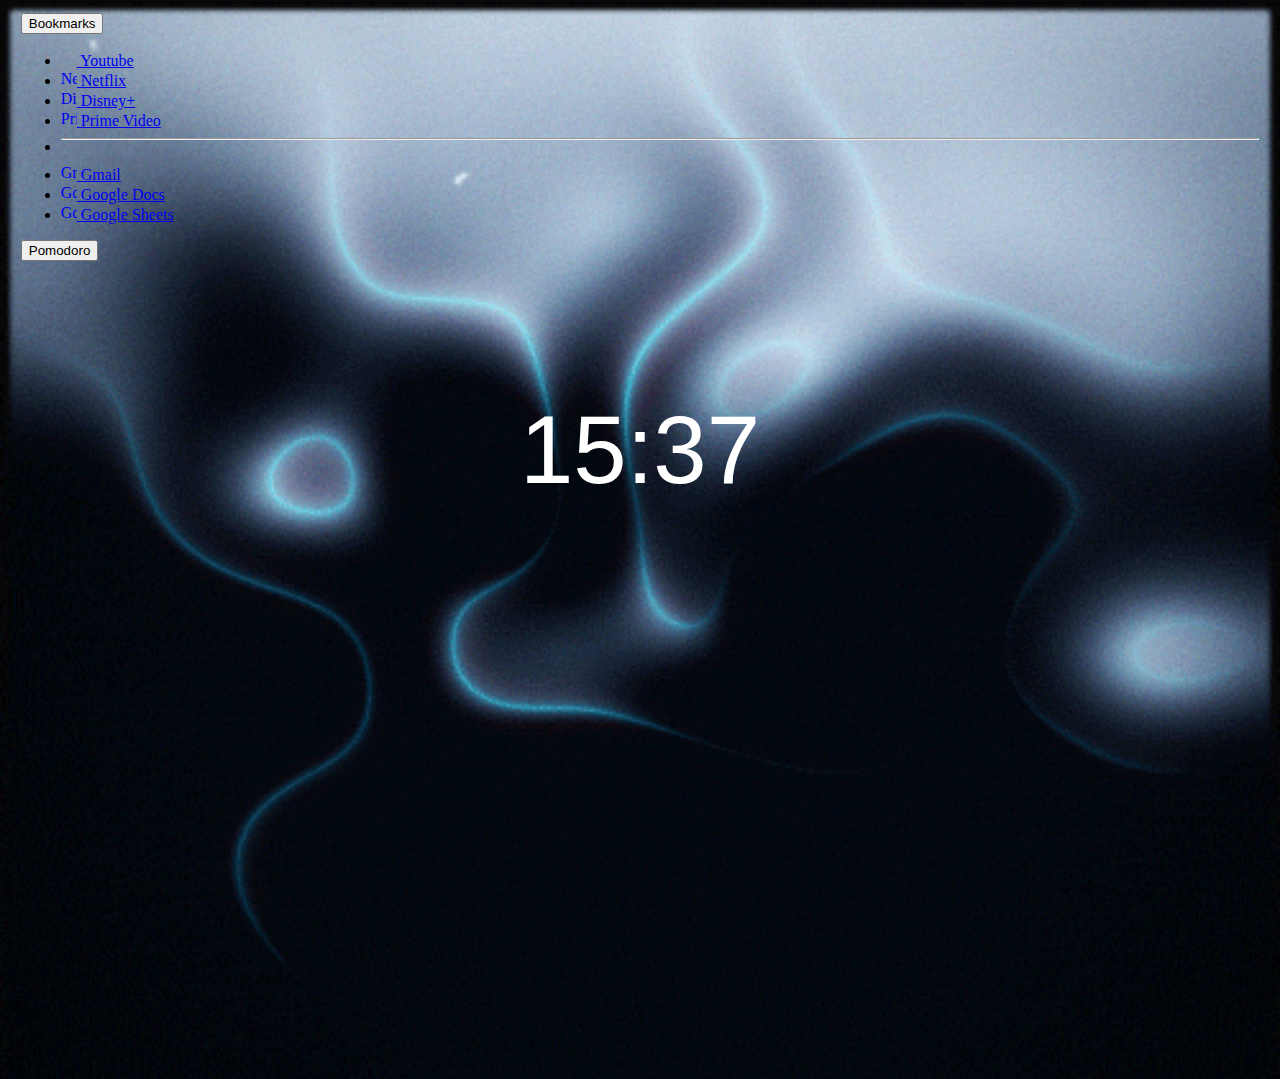
==== index.html @ 6fa97b82 "minor changes" ====
<html>
    <head>
        <title>Homepage</title>
        <meta name="viewport" content="width=device-width, initial-scale=1">
        <link href="https://cdn.jsdelivr.net/npm/bootstrap@5.3.0-alpha1/dist/css/bootstrap.min.css" rel="stylesheet" integrity="sha384-GLhlTQ8iRABdZLl6O3oVMWSktQOp6b7In1Zl3/Jr59b6EGGoI1aFkw7cmDA6j6gD" crossorigin="anonymous">
        <link rel="stylesheet" href="stylesheet.css">
        <link rel="shortcut icon" href="https://user-images.githubusercontent.com/92211895/167035452-83f99cbc-c5f1-42c0-a41d-fb9a5fcbcddc.svg" type="image/x-icon">
    </head>
    <body>
        <div id="MyClockDisplay" class="clock" onload="showTime()"></div>
        <div class="container-fluid">
            <div class="row">
                <div class="col text-end">
                    <div id="bookmarksPomodoroGroup" class="btn-group">
                        <button id="bookmarksButton" type="button" class="btn btn-dark dropdown-toggle dropdown-toggle-split " data-bs-toggle="dropdown">Bookmarks</button>
                        <ul id="bookmarksDropdown" class="dropdown-menu dropdown-menu-dark gap-1 p-2 rounded-3 w-220px">
                            <li><a class="dropdown-item rounded-2 d-flex gap-2 align-items-center" href="https://youtube.com"><img class="bookmarkIcon" src="https://www.youtube.com/favicon.ico" alt=""> Youtube</a></li>
                            <li><a class="dropdown-item rounded-2 d-flex gap-2 align-items-center" href="https://www.netflix.com/"><img class="bookmarkIcon" src="https://www.netflix.com/favicon.ico" alt="Netflix"> Netflix</a></li>
                            <li><a class="dropdown-item rounded-2 d-flex gap-2 align-items-center" href="https://www.disneyplus.com/"><img class="bookmarkIcon" src="https://www.disneyplus.com/favicon.ico" alt="Disney+"> Disney+</a></li>
                            <li><a class="dropdown-item rounded-2 d-flex gap-2 align-items-center" href="https://www.primevideo.com/"><img class="bookmarkIcon" src="https://www.primevideo.com/favicon.ico" alt="Primevideo"> Prime Video</a></li>
                            <li><hr class="dropdown-divider"></li>
                            <li><a class="dropdown-item rounded-2 d-flex gap-2 align-items-center" href="https://mail.google.com/"><img class="bookmarkIcon" src="https://mail.google.com/favicon.ico" alt="Gmail"> Gmail</a></li>
                            <li><a class="dropdown-item rounded-2 d-flex gap-2 align-items-center" href="https://docs.google.com/"><img class="bookmarkIcon" src="https://ssl.gstatic.com/docs/documents/images/kix-favicon7.ico" alt="Google Docs"> Google Docs</a></li>
                            <li><a class="dropdown-item rounded-2 d-flex gap-2 align-items-center" href="https://docs.google.com/spreadsheets"><img class="bookmarkIcon" src="//ssl.gstatic.com/docs/spreadsheets/favicon3.ico" alt="Google Sheets"> Google Sheets</a></li>
                        </ul>
                        <button id="pomodoroButton" type="button" class="btn btn-dark dropdown-toggle dropdown-toggle-split" data-bs-toggle="dropdown">Pomodoro</button>
                        <div id="pomodoroDropdown" class="dropdown-menu dropdown-menu-dark gap-1 p-2 rounded-3 mx-0 border-0 shadow w-220px">
                            <div class="embed-responsive">
                                <embed id="pomodoro" src="https://pomofocus.io/app" >
                            </div>  
                        </div>
                    </div>                   
                </div>                
            </div>
        </div>
        <script src="clock.js"></script>
        <script src="https://cdn.jsdelivr.net/npm/bootstrap@5.3.0-alpha1/dist/js/bootstrap.bundle.min.js" integrity="sha384-w76AqPfDkMBDXo30jS1Sgez6pr3x5MlQ1ZAGC+nuZB+EYdgRZgiwxhTBTkF7CXvN" crossorigin="anonymous"></script>
    </body>
</html>
---- stylesheet.css ----
body {
    background: url(bgImg.gif);
    background-size: cover;
    -webkit-background-size: cover;
    -moz-background-size:cover;
    -o-background-size:cover;
}
.clock {
    position: absolute;
    top: 50%;
    left: 50%;
    transform: translateX(-50%) translateY(-50%);
    color: #ffffff;
    font-size: 600%;
    font-family: Verdana, Geneva, Tahoma, sans-serif;
}
#bookmarksPomodoroGroup {
    margin: 1vw;
}
.bookmarkLinks {
    color: white;
    text-decoration: none;
    text-align: center;
}
.bookmarkIcon {
    width: 16px;
    height: 16px;
}

#pomodoroDropdown {
    aspect-ratio: 2/1.3;
}
#pomodoro {
    height: 100%;
    border-radius: 5px;
}
.dropdown-toggle::after {
  margin-left: 5%;
}
.btn-dark {
    --bs-btn-color: #fff;
    --bs-btn-bg: #121212;
    --bs-btn-border-color: #232323;
    --bs-btn-hover-color: #fff;
    --bs-btn-hover-bg: #424649;
    --bs-btn-hover-border-color: #373b3e;
    --bs-btn-focus-shadow-rgb: 66,70,73;
    --bs-btn-active-color: #ffffff;
    --bs-btn-active-bg: #121212;
    --bs-btn-active-border-color: #121212;
    --bs-btn-active-shadow: inset 0 3px 5px rgba(0, 0, 0, 0.125);
    --bs-btn-disabled-color: #fff;
    --bs-btn-disabled-bg: #212529;
    --bs-btn-disabled-border-color: #212529;
}
.dropdown-menu-dark {
    --bs-dropdown-color: #ffffff;
    --bs-dropdown-bg: #121212;
    --bs-dropdown-border-color: var(--bs-border-color-translucent);
    --bs-dropdown-box-shadow: ;
    --bs-dropdown-link-color: #dee2e6;
    --bs-dropdown-link-hover-color: #fff;
    --bs-dropdown-divider-bg: rgba(255, 255, 255, 0.15);
    --bs-dropdown-link-hover-bg: rgba(255, 255, 255, 0.15);
    --bs-dropdown-link-active-color: #fff;
    --bs-dropdown-link-active-bg: #0d6efd;
    --bs-dropdown-link-disabled-color: #adb5bd;
    --bs-dropdown-header-color: #adb5bd;
}
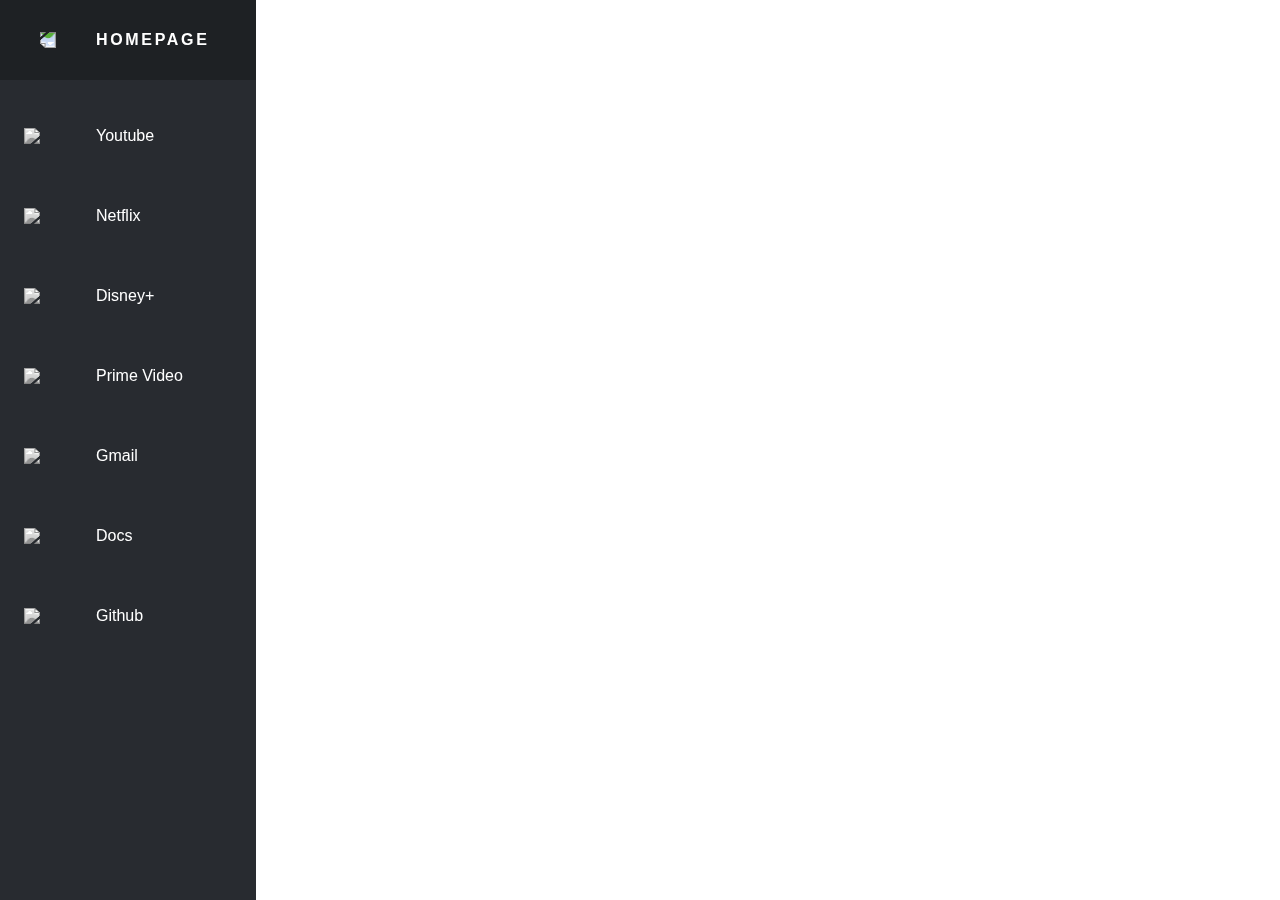
==== commit 67ff6434: "Sidebar" ====
--- a/index.html
+++ b/index.html
@@ -2,38 +2,67 @@
     <head>
         <title>Homepage</title>
         <meta name="viewport" content="width=device-width, initial-scale=1">
-        <link href="https://cdn.jsdelivr.net/npm/bootstrap@5.3.0-alpha1/dist/css/bootstrap.min.css" rel="stylesheet" integrity="sha384-GLhlTQ8iRABdZLl6O3oVMWSktQOp6b7In1Zl3/Jr59b6EGGoI1aFkw7cmDA6j6gD" crossorigin="anonymous">
         <link rel="stylesheet" href="stylesheet.css">
-        <link rel="shortcut icon" href="https://user-images.githubusercontent.com/92211895/167035452-83f99cbc-c5f1-42c0-a41d-fb9a5fcbcddc.svg" type="image/x-icon">
+        <link rel="shortcut icon" href="/img/home.png" type="image/x-icon">
     </head>
     <body>
-        <div id="MyClockDisplay" class="clock" onload="showTime()"></div>
-        <div class="container-fluid">
-            <div class="row">
-                <div class="col text-end">
-                    <div id="bookmarksPomodoroGroup" class="btn-group">
-                        <button id="bookmarksButton" type="button" class="btn btn-dark dropdown-toggle dropdown-toggle-split " data-bs-toggle="dropdown">Bookmarks</button>
-                        <ul id="bookmarksDropdown" class="dropdown-menu dropdown-menu-dark gap-1 p-2 rounded-3 w-220px">
-                            <li><a class="dropdown-item rounded-2 d-flex gap-2 align-items-center" href="https://youtube.com"><img class="bookmarkIcon" src="https://www.youtube.com/favicon.ico" alt=""> Youtube</a></li>
-                            <li><a class="dropdown-item rounded-2 d-flex gap-2 align-items-center" href="https://www.netflix.com/"><img class="bookmarkIcon" src="https://www.netflix.com/favicon.ico" alt="Netflix"> Netflix</a></li>
-                            <li><a class="dropdown-item rounded-2 d-flex gap-2 align-items-center" href="https://www.disneyplus.com/"><img class="bookmarkIcon" src="https://www.disneyplus.com/favicon.ico" alt="Disney+"> Disney+</a></li>
-                            <li><a class="dropdown-item rounded-2 d-flex gap-2 align-items-center" href="https://www.primevideo.com/"><img class="bookmarkIcon" src="https://www.primevideo.com/favicon.ico" alt="Primevideo"> Prime Video</a></li>
-                            <li><hr class="dropdown-divider"></li>
-                            <li><a class="dropdown-item rounded-2 d-flex gap-2 align-items-center" href="https://mail.google.com/"><img class="bookmarkIcon" src="https://mail.google.com/favicon.ico" alt="Gmail"> Gmail</a></li>
-                            <li><a class="dropdown-item rounded-2 d-flex gap-2 align-items-center" href="https://docs.google.com/"><img class="bookmarkIcon" src="https://ssl.gstatic.com/docs/documents/images/kix-favicon7.ico" alt="Google Docs"> Google Docs</a></li>
-                            <li><a class="dropdown-item rounded-2 d-flex gap-2 align-items-center" href="https://docs.google.com/spreadsheets"><img class="bookmarkIcon" src="//ssl.gstatic.com/docs/spreadsheets/favicon3.ico" alt="Google Sheets"> Google Sheets</a></li>
-                        </ul>
-                        <button id="pomodoroButton" type="button" class="btn btn-dark dropdown-toggle dropdown-toggle-split" data-bs-toggle="dropdown">Pomodoro</button>
-                        <div id="pomodoroDropdown" class="dropdown-menu dropdown-menu-dark gap-1 p-2 rounded-3 mx-0 border-0 shadow w-220px">
-                            <div class="embed-responsive">
-                                <embed id="pomodoro" src="https://pomofocus.io/app" >
-                            </div>  
-                        </div>
-                    </div>                   
-                </div>                
-            </div>
-        </div>
+        <nav class="navbar">
+            <ul class="navbar-nav">
+                <li class="logo">
+                    <a href="" class="nav-link">
+                        <img class="nav-icon" src="/img/arrow.svg">
+                        <span class="link-text">Homepage</span>
+                    </a>
+                </li>
+                <li class="nav-item">
+                    <a href="" class="nav-link">
+                        <img class="nav-icon" src="/img/youtube.svg">
+                        <span class="link-text">Youtube</span>
+                    </a>
+                </li>
+                <li class="nav-item">
+                    <a href="" class="nav-link">
+                        <img class="nav-icon" src="/img/netflix.svg">
+                        <span class="link-text">Netflix</span>
+                    </a>
+                </li>
+                <li class="nav-item">
+                    <a href="" class="nav-link">
+                        <img class="nav-icon" src="/img/disney-plus.svg">
+                        <span class="link-text">Disney+</span>
+                    </a>
+                </li>
+                <li class="nav-item">
+                    <a href="" class="nav-link">
+                        <img class="nav-icon" src="/img/amazon-2489153.svg">
+                        <span class="link-text">Prime Video</span>
+                    </a>
+                </li>
+                <li class="nav-item">
+                    <a href="" class="nav-link">
+                        <img class="nav-icon" src="/img/gmail.svg">
+                        <span class="link-text">Gmail</span>
+                    </a>
+                </li>
+                <li class="nav-item">
+                    <a href="" class="nav-link">
+                        <img class="nav-icon" src="/img/docs.svg">
+                        <span class="link-text">Docs</span>
+                    </a>
+                </li>
+                <li class="nav-item">
+                    <a href="" class="nav-link">
+                        <img class="nav-icon" src="/img/github.svg">
+                        <span class="link-text">Github</span>
+                    </a>
+                </li>
+            </ul>
+        </nav>
+
+        <main>
+            <div id="MyClockDisplay" class="clock" onload="showTime()"></div>
+        </main>
+
         <script src="clock.js"></script>
-        <script src="https://cdn.jsdelivr.net/npm/bootstrap@5.3.0-alpha1/dist/js/bootstrap.bundle.min.js" integrity="sha384-w76AqPfDkMBDXo30jS1Sgez6pr3x5MlQ1ZAGC+nuZB+EYdgRZgiwxhTBTkF7CXvN" crossorigin="anonymous"></script>
     </body>
 </html>
--- a/stylesheet.css
+++ b/stylesheet.css
@@ -1,10 +1,91 @@
+:root {
+    font-size: 16px;
+    font-family: Verdana, Geneva, Tahoma, sans-serif;
+    --text-primary: #ffffff;
+    --text-secondary: #5b5b5d;
+    --bg-secondary: #1e2124;
+    --bg-primary: #282b30;
+}
+
 body {
-    background: url(bgImg.gif);
+    background: url(/img/discord.png);
     background-size: cover;
     -webkit-background-size: cover;
     -moz-background-size:cover;
     -o-background-size:cover;
+    margin: 0;
+    padding: 0;
 }
+
+main {
+    margin-left: 5rem;
+    padding: 1rem;
+}
+.navbar {
+    width: 5rem;
+    height: 100vh;
+    position: fixed;
+    background: var(--bg-primary );
+    transition: width 200ms ease;
+}
+
+.navbar-nav {
+    list-style: none;
+    padding: 0;
+    margin: 0;
+    display: flex;
+    flex-direction: column;
+} 
+
+.nav-link {
+    display: flex;
+    align-items: center;
+    height: 5rem;
+    color: var(--text-primary);
+    text-decoration: none;
+    filter: grayscale(100%);
+    transition: 200ms;
+}
+.nav-link:hover {
+    filter: grayscale(0%);
+    background: var(--bg-secondary);
+}
+
+.link-text {
+    display: none;
+    margin-left: 1rem;
+}
+
+.nav-icon {
+    min-width: 2rem;
+    max-width: 2rem;
+    margin: 0 1.5rem;
+}
+.navbar:hover {
+    width: 16rem;
+}
+
+.navbar:hover .link-text {
+    display: block;
+}
+
+.logo {
+    font-weight: bold;
+    text-transform: uppercase;
+    margin-bottom: 1rem;
+    text-align: center;
+    letter-spacing: 0.3ch;
+    background: var(--bg-secondary);
+}
+.logo img {
+    transform: rotate(0deg);
+    transition: transform 200ms;
+}
+.navbar:hover .logo img {
+    transform: rotate(-180deg);
+    
+}
+
 .clock {
     position: absolute;
     top: 50%;
@@ -13,57 +94,4 @@
     color: #ffffff;
     font-size: 600%;
     font-family: Verdana, Geneva, Tahoma, sans-serif;
-}
-#bookmarksPomodoroGroup {
-    margin: 1vw;
-}
-.bookmarkLinks {
-    color: white;
-    text-decoration: none;
-    text-align: center;
-}
-.bookmarkIcon {
-    width: 16px;
-    height: 16px;
-}
-
-#pomodoroDropdown {
-    aspect-ratio: 2/1.3;
-}
-#pomodoro {
-    height: 100%;
-    border-radius: 5px;
-}
-.dropdown-toggle::after {
-  margin-left: 5%;
-}
-.btn-dark {
-    --bs-btn-color: #fff;
-    --bs-btn-bg: #121212;
-    --bs-btn-border-color: #232323;
-    --bs-btn-hover-color: #fff;
-    --bs-btn-hover-bg: #424649;
-    --bs-btn-hover-border-color: #373b3e;
-    --bs-btn-focus-shadow-rgb: 66,70,73;
-    --bs-btn-active-color: #ffffff;
-    --bs-btn-active-bg: #121212;
-    --bs-btn-active-border-color: #121212;
-    --bs-btn-active-shadow: inset 0 3px 5px rgba(0, 0, 0, 0.125);
-    --bs-btn-disabled-color: #fff;
-    --bs-btn-disabled-bg: #212529;
-    --bs-btn-disabled-border-color: #212529;
-}
-.dropdown-menu-dark {
-    --bs-dropdown-color: #ffffff;
-    --bs-dropdown-bg: #121212;
-    --bs-dropdown-border-color: var(--bs-border-color-translucent);
-    --bs-dropdown-box-shadow: ;
-    --bs-dropdown-link-color: #dee2e6;
-    --bs-dropdown-link-hover-color: #fff;
-    --bs-dropdown-divider-bg: rgba(255, 255, 255, 0.15);
-    --bs-dropdown-link-hover-bg: rgba(255, 255, 255, 0.15);
-    --bs-dropdown-link-active-color: #fff;
-    --bs-dropdown-link-active-bg: #0d6efd;
-    --bs-dropdown-link-disabled-color: #adb5bd;
-    --bs-dropdown-header-color: #adb5bd;
 }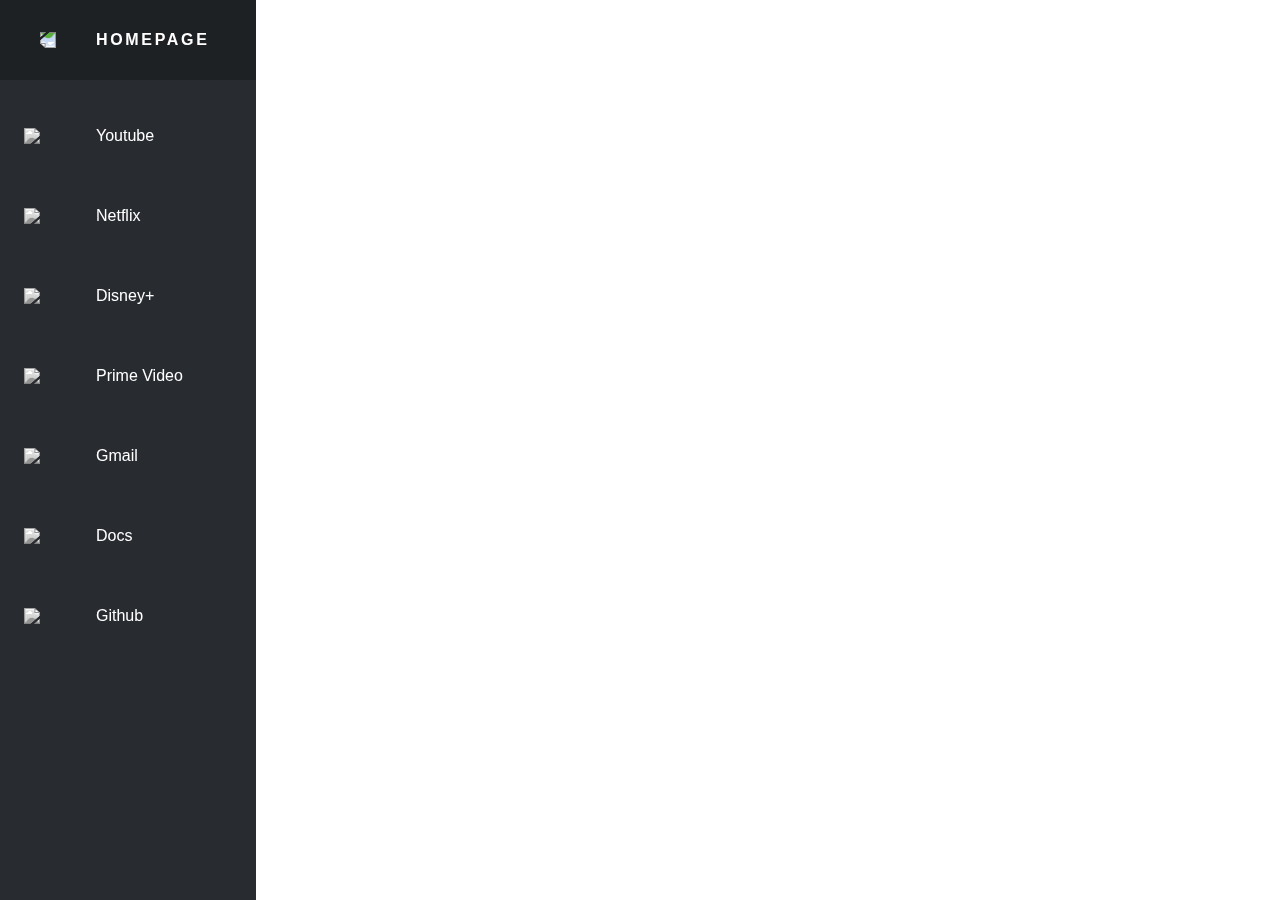
==== commit cc52dc60: "added refs" ====
--- a/index.html
+++ b/index.html
@@ -3,56 +3,56 @@
         <title>Homepage</title>
         <meta name="viewport" content="width=device-width, initial-scale=1">
         <link rel="stylesheet" href="stylesheet.css">
-        <link rel="shortcut icon" href="/img/home.png" type="image/x-icon">
+        <link rel="shortcut icon" href="https://user-images.githubusercontent.com/92211895/220834488-e7ed3ab0-169b-4ee4-aefd-e10d3d9a24d6.png" type="image/x-icon">
     </head>
     <body>
         <nav class="navbar">
             <ul class="navbar-nav">
                 <li class="logo">
                     <a href="" class="nav-link">
-                        <img class="nav-icon" src="/img/arrow.svg">
+                        <img class="nav-icon" src="https://user-images.githubusercontent.com/92211895/220834481-01611e19-7b5c-4e9c-b3de-06fca0ae94a1.svg">
                         <span class="link-text">Homepage</span>
                     </a>
                 </li>
                 <li class="nav-item">
-                    <a href="" class="nav-link">
-                        <img class="nav-icon" src="/img/youtube.svg">
+                    <a href="https://www.youtube.com/" class="nav-link">
+                        <img class="nav-icon" src="https://user-images.githubusercontent.com/92211895/220834491-c26d3434-9a36-450c-9011-70a59140f07f.svg">
                         <span class="link-text">Youtube</span>
                     </a>
                 </li>
                 <li class="nav-item">
-                    <a href="" class="nav-link">
-                        <img class="nav-icon" src="/img/netflix.svg">
+                    <a href="https://www.netflix.com/" class="nav-link">
+                        <img class="nav-icon" src="https://user-images.githubusercontent.com/92211895/220834490-f75f9ae4-5a9c-4ffc-b8bb-91bd7ae9dc3b.svg">
                         <span class="link-text">Netflix</span>
                     </a>
                 </li>
                 <li class="nav-item">
-                    <a href="" class="nav-link">
-                        <img class="nav-icon" src="/img/disney-plus.svg">
+                    <a href="https://www.disneyplus.com/" class="nav-link">
+                        <img class="nav-icon" src="https://user-images.githubusercontent.com/92211895/220834483-f644ba09-199f-4028-ab7a-e27bd6aa2bbf.svg">
                         <span class="link-text">Disney+</span>
                     </a>
                 </li>
                 <li class="nav-item">
-                    <a href="" class="nav-link">
-                        <img class="nav-icon" src="/img/amazon-2489153.svg">
+                    <a href="https://www.primevideo.com/" class="nav-link">
+                        <img class="nav-icon" src="https://user-images.githubusercontent.com/92211895/220834494-cbdd4771-a0dd-4877-8953-b988160e09a8.svg">
                         <span class="link-text">Prime Video</span>
                     </a>
                 </li>
                 <li class="nav-item">
-                    <a href="" class="nav-link">
-                        <img class="nav-icon" src="/img/gmail.svg">
+                    <a href="https://mail.google.com/mail/" class="nav-link">
+                        <img class="nav-icon" src="https://user-images.githubusercontent.com/92211895/220834487-65f95361-0f33-4887-9a19-9ab8c46a0f18.svg">
                         <span class="link-text">Gmail</span>
                     </a>
                 </li>
                 <li class="nav-item">
-                    <a href="" class="nav-link">
-                        <img class="nav-icon" src="/img/docs.svg">
+                    <a href="https://docs.google.com/" class="nav-link">
+                        <img class="nav-icon" src="https://user-images.githubusercontent.com/92211895/220834484-92807bcb-2f71-470e-b0f1-df5fecd3a2b7.svg">
                         <span class="link-text">Docs</span>
                     </a>
                 </li>
                 <li class="nav-item">
-                    <a href="" class="nav-link">
-                        <img class="nav-icon" src="/img/github.svg">
+                    <a href="https://github.com/" class="nav-link">
+                        <img class="nav-icon" src="https://user-images.githubusercontent.com/92211895/220834485-93535f3c-a0ed-48f5-8775-02883f7e6e32.svg">
                         <span class="link-text">Github</span>
                     </a>
                 </li>
--- a/stylesheet.css
+++ b/stylesheet.css
@@ -8,7 +8,7 @@
 }
 
 body {
-    background: url(/img/discord.png);
+    background: url(https://user-images.githubusercontent.com/92211895/220834482-fdde7ed3-10b2-4493-8c29-ebda0b2258bb.png);
     background-size: cover;
     -webkit-background-size: cover;
     -moz-background-size:cover;
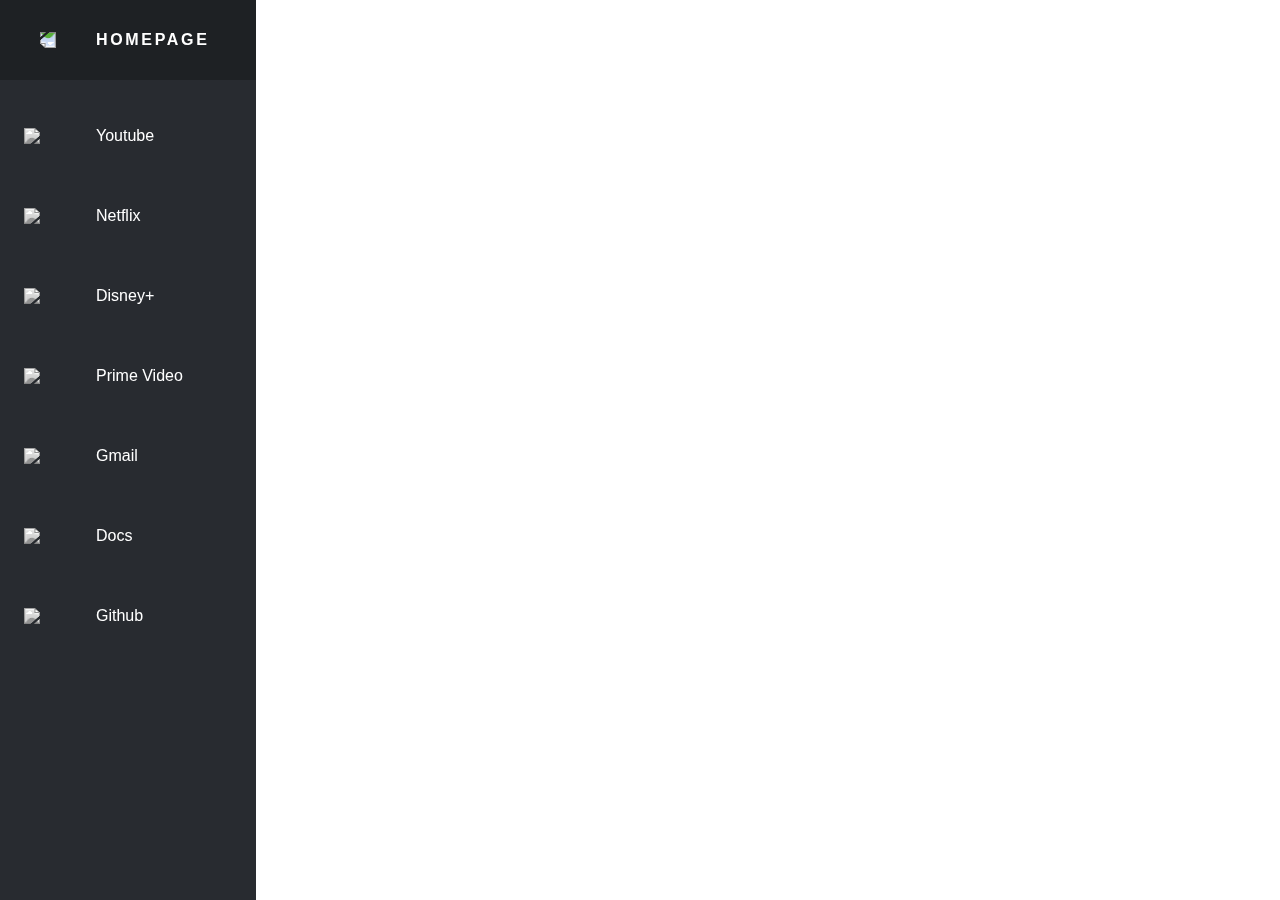
==== commit 8aa4b188: "added slide animation" ====
--- a/index.html
+++ b/index.html
@@ -9,7 +9,7 @@
         <nav class="navbar">
             <ul class="navbar-nav">
                 <li class="logo">
-                    <a href="" class="nav-link">
+                    <a href="https://dltvn.github.io/Homepage/" id="logo" class="nav-link">
                         <img class="nav-icon" src="https://user-images.githubusercontent.com/92211895/220834481-01611e19-7b5c-4e9c-b3de-06fca0ae94a1.svg">
                         <span class="link-text">Homepage</span>
                     </a>
--- a/stylesheet.css
+++ b/stylesheet.css
@@ -17,14 +17,21 @@
     padding: 0;
 }
 
+.navbar::-webkit-scrollbar {
+    width: 0.25rem;
+}
+.navbar::-webkit-scrollbar-track {
+    background: var(--bg-secondary);
+}
+.navbar::-webkit-scrollbar-thumb {
+    background: #7289da;
+}
+
 main {
     margin-left: 5rem;
     padding: 1rem;
 }
 .navbar {
-    width: 5rem;
-    height: 100vh;
-    position: fixed;
     background: var(--bg-primary );
     transition: width 200ms ease;
 }
@@ -61,13 +68,9 @@
     max-width: 2rem;
     margin: 0 1.5rem;
 }
-.navbar:hover {
-    width: 16rem;
-}
 
-.navbar:hover .link-text {
-    display: block;
-}
+
+
 
 .logo {
     font-weight: bold;
@@ -92,6 +95,62 @@
     left: 50%;
     transform: translateX(-50%) translateY(-50%);
     color: #ffffff;
-    font-size: 600%;
+    font-size: 11vw;
     font-family: Verdana, Geneva, Tahoma, sans-serif;
+}
+
+@media only screen and (max-width: 600px) {
+    .navbar {
+        position: fixed;
+        overflow-x: scroll;
+        overflow-y: hidden;
+        bottom: 0;
+        width: 100vw;
+        height: 5rem;
+    }
+
+    .logo {
+        display: none;
+
+    }
+
+    .navbar-nav {
+        flex-direction: row;
+    }
+
+    .nav-link {
+        justify-content: center;
+    }
+
+    main {
+        margin: 0;
+    }
+
+}
+
+@media only screen and (min-width: 600px) {
+    .navbar {
+        position: fixed;
+        overflow-y: scroll;
+        overflow-x: hidden;
+        top: 0;
+        width: 5rem;
+        height: 100vh;
+    }
+    
+
+    .navbar:hover {
+        width: 16rem;
+    }
+
+    .navbar:hover .link-text {
+        display: inline;
+    }
+
+    .nav-link:hover {
+        padding-left: 1.5rem;
+    }
+    #logo {
+        padding-left: 0;
+    }
 }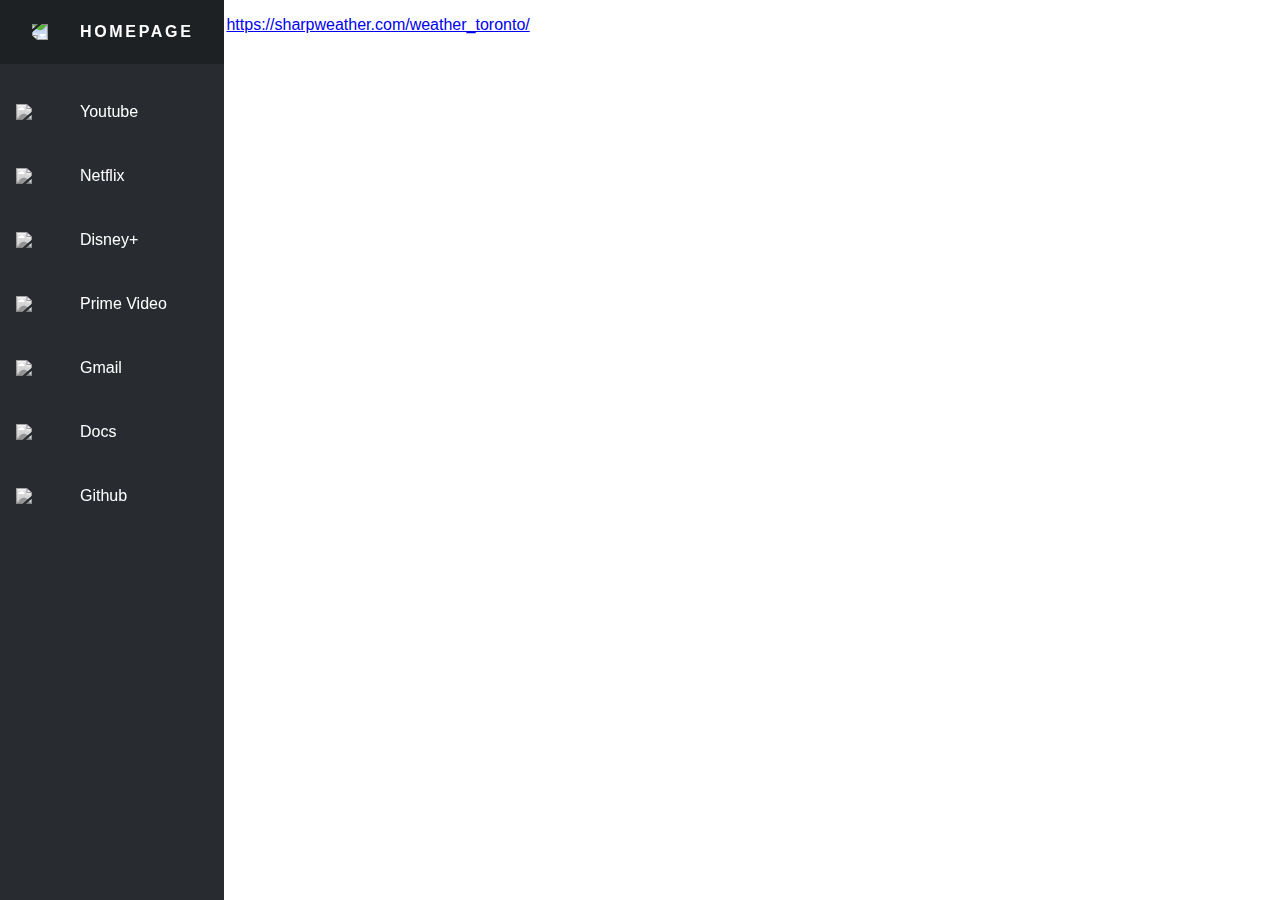
==== commit 6901f3c5: "shrinked sidebar and added weather" ====
--- a/index.html
+++ b/index.html
@@ -10,7 +10,7 @@
             <ul class="navbar-nav">
                 <li class="logo">
                     <a href="https://dltvn.github.io/Homepage/" id="logo" class="nav-link">
-                        <img class="nav-icon" src="https://user-images.githubusercontent.com/92211895/220834481-01611e19-7b5c-4e9c-b3de-06fca0ae94a1.svg">
+                        <img class="nav-icon" src="https://user-images.githubusercontent.com/92211895/221053077-c6341707-7d6f-442d-8daf-155256c539e3.png">
                         <span class="link-text">Homepage</span>
                     </a>
                 </li>
@@ -61,8 +61,15 @@
 
         <main>
             <div id="MyClockDisplay" class="clock" onload="showTime()"></div>
+            
+            <div class="weather-widget" id="id2393b6524e924" a='{"t":"s","v":"1.2","lang":"en","locs":[730],"ssot":"c","sics":"ms","cbkg":"#FFFFFF00","cfnt":"rgba(255,255,255,1)","slfs":30,"slis":"45","slgp":16,"sdr":"rl"}'>Weather Data Source: 
+                <a href="https://sharpweather.com/weather_toronto/">https://sharpweather.com/weather_toronto/</a>
+            </div>
+
+            <script async src="https://static1.sharpweather.com/widgetjs/?id=id2393b6524e924"></script>
+            <script src="clock.js"></script>    
         </main>
 
-        <script src="clock.js"></script>
+        
     </body>
 </html>
--- a/stylesheet.css
+++ b/stylesheet.css
@@ -28,7 +28,7 @@
 }
 
 main {
-    margin-left: 5rem;
+    margin-left: 3rem;
     padding: 1rem;
 }
 .navbar {
@@ -47,7 +47,7 @@
 .nav-link {
     display: flex;
     align-items: center;
-    height: 5rem;
+    height: 4rem;
     color: var(--text-primary);
     text-decoration: none;
     filter: grayscale(100%);
@@ -66,7 +66,7 @@
 .nav-icon {
     min-width: 2rem;
     max-width: 2rem;
-    margin: 0 1.5rem;
+    margin: 0 1rem;
 }
 
 
@@ -106,7 +106,7 @@
         overflow-y: hidden;
         bottom: 0;
         width: 100vw;
-        height: 5rem;
+        height: 4rem;
     }
 
     .logo {
@@ -134,13 +134,13 @@
         overflow-y: scroll;
         overflow-x: hidden;
         top: 0;
-        width: 5rem;
+        width: 4rem;
         height: 100vh;
     }
     
 
     .navbar:hover {
-        width: 16rem;
+        width: 14rem;
     }
 
     .navbar:hover .link-text {
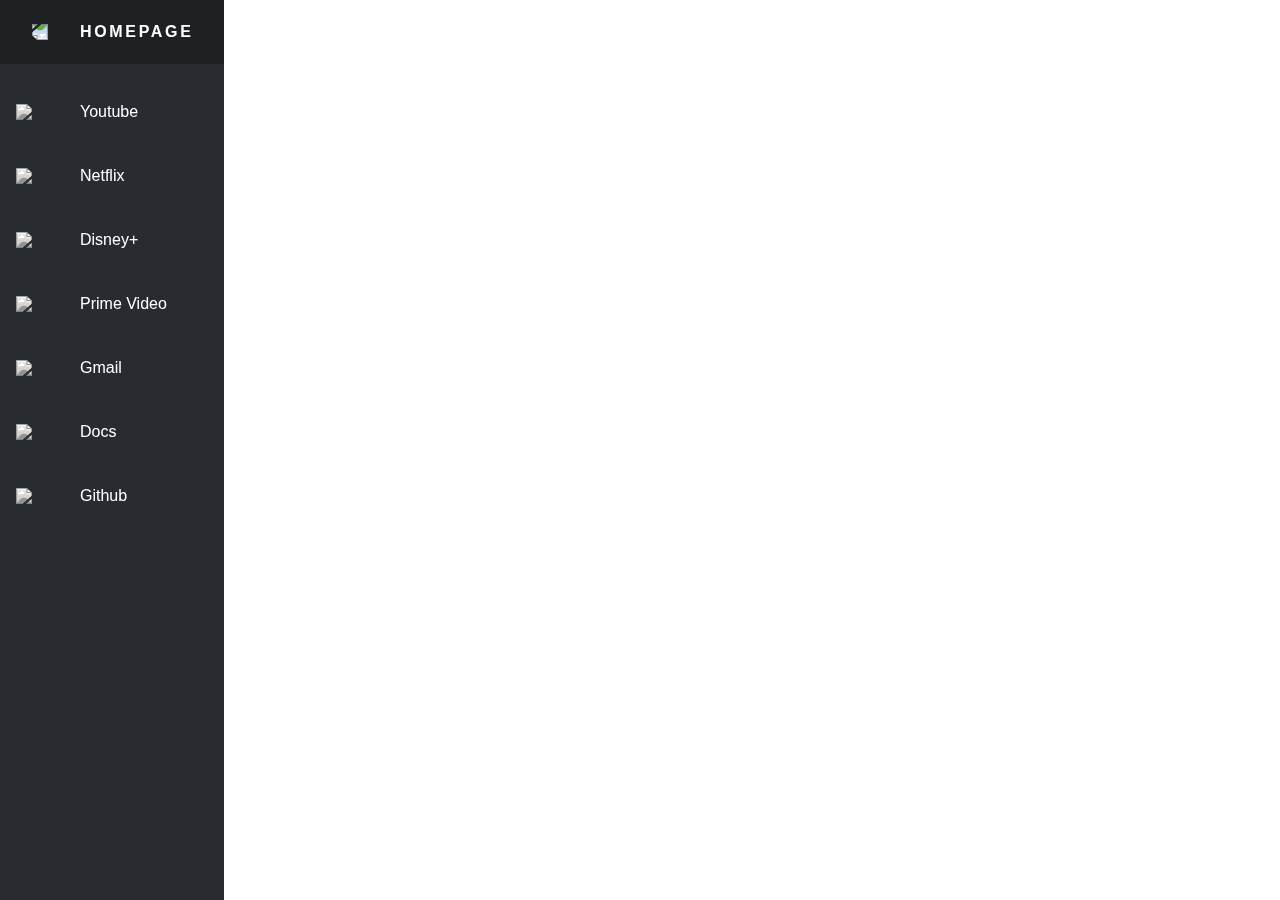
==== commit 348c04d5: "fixed visible weather link" ====
--- a/index.html
+++ b/index.html
@@ -62,7 +62,7 @@
         <main>
             <div id="MyClockDisplay" class="clock" onload="showTime()"></div>
             
-            <div class="weather-widget" id="id2393b6524e924" a='{"t":"s","v":"1.2","lang":"en","locs":[730],"ssot":"c","sics":"ms","cbkg":"#FFFFFF00","cfnt":"rgba(255,255,255,1)","slfs":30,"slis":"45","slgp":16,"sdr":"rl"}'>Weather Data Source: 
+            <div class="weather-widget-link" id="id2393b6524e924" a='{"t":"s","v":"1.2","lang":"en","locs":[730],"ssot":"c","sics":"ms","cbkg":"#FFFFFF00","cfnt":"rgba(255,255,255,1)","slfs":30,"slis":"45","slgp":16,"sdr":"rl"}'>Weather Data Source: 
                 <a href="https://sharpweather.com/weather_toronto/">https://sharpweather.com/weather_toronto/</a>
             </div>
 
--- a/stylesheet.css
+++ b/stylesheet.css
@@ -95,8 +95,12 @@
     left: 50%;
     transform: translateX(-50%) translateY(-50%);
     color: #ffffff;
-    font-size: 11vw;
+    font-size: 11vmin;
     font-family: Verdana, Geneva, Tahoma, sans-serif;
+}
+
+.weather-widget-link {
+    display: none;
 }
 
 @media only screen and (max-width: 600px) {
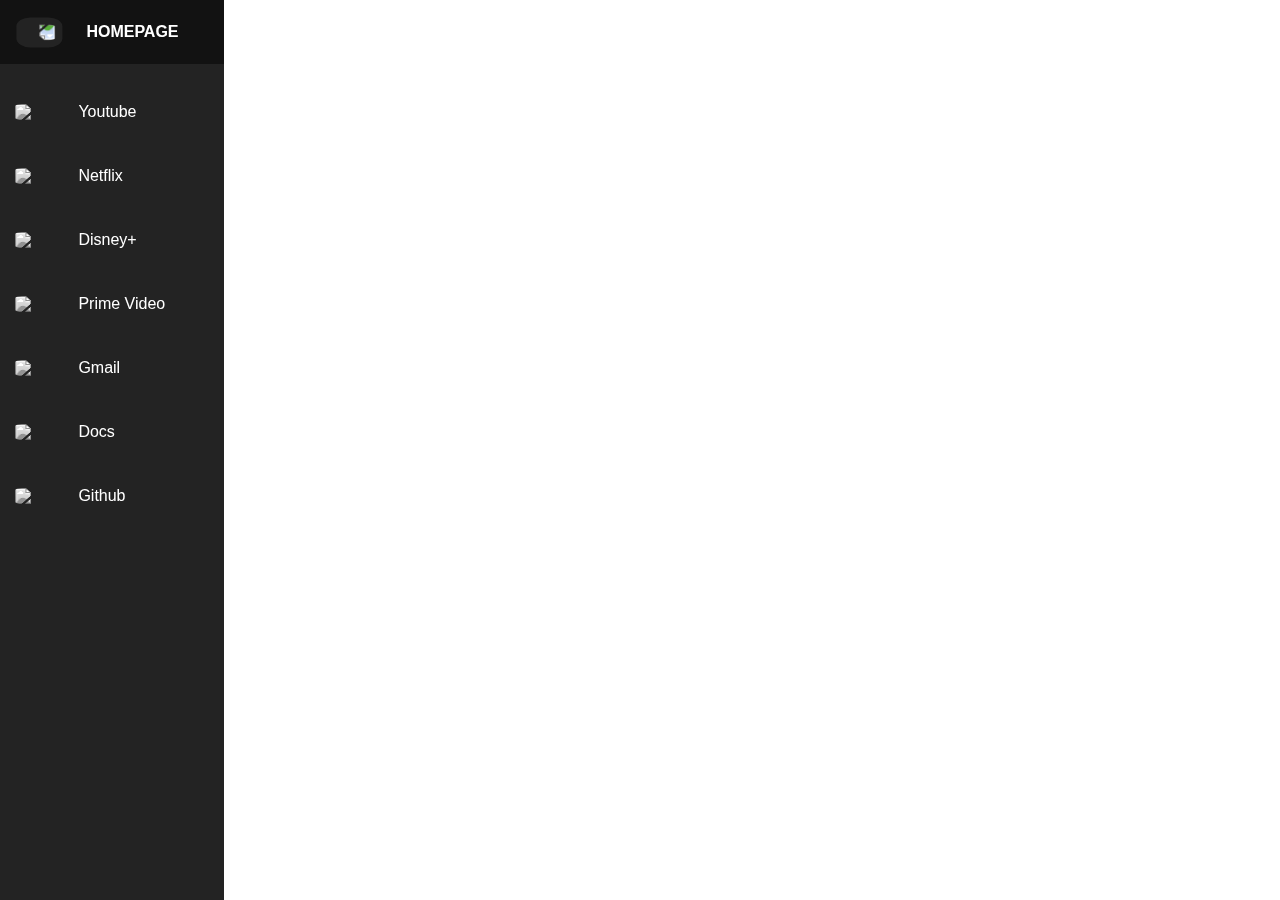
==== commit 28d5fb52: "open in a new tab" ====
--- a/index.html
+++ b/index.html
@@ -15,43 +15,43 @@
                     </a>
                 </li>
                 <li class="nav-item">
-                    <a href="https://www.youtube.com/" class="nav-link">
+                    <a href="https://www.youtube.com/" class="nav-link" target="_blank">
                         <img class="nav-icon" src="https://user-images.githubusercontent.com/92211895/220834491-c26d3434-9a36-450c-9011-70a59140f07f.svg">
                         <span class="link-text">Youtube</span>
                     </a>
                 </li>
                 <li class="nav-item">
-                    <a href="https://www.netflix.com/" class="nav-link">
+                    <a href="https://www.netflix.com/" class="nav-link" target="_blank">
                         <img class="nav-icon" src="https://user-images.githubusercontent.com/92211895/220834490-f75f9ae4-5a9c-4ffc-b8bb-91bd7ae9dc3b.svg">
                         <span class="link-text">Netflix</span>
                     </a>
                 </li>
                 <li class="nav-item">
-                    <a href="https://www.disneyplus.com/" class="nav-link">
+                    <a href="https://www.disneyplus.com/" class="nav-link" target="_blank">
                         <img class="nav-icon" src="https://user-images.githubusercontent.com/92211895/220834483-f644ba09-199f-4028-ab7a-e27bd6aa2bbf.svg">
                         <span class="link-text">Disney+</span>
                     </a>
                 </li>
                 <li class="nav-item">
-                    <a href="https://www.primevideo.com/" class="nav-link">
+                    <a href="https://www.primevideo.com/" class="nav-link" target="_blank">
                         <img class="nav-icon" src="https://user-images.githubusercontent.com/92211895/220834494-cbdd4771-a0dd-4877-8953-b988160e09a8.svg">
                         <span class="link-text">Prime Video</span>
                     </a>
                 </li>
                 <li class="nav-item">
-                    <a href="https://mail.google.com/mail/" class="nav-link">
+                    <a href="https://mail.google.com/mail/" class="nav-link" target="_blank">
                         <img class="nav-icon" src="https://user-images.githubusercontent.com/92211895/220834487-65f95361-0f33-4887-9a19-9ab8c46a0f18.svg">
                         <span class="link-text">Gmail</span>
                     </a>
                 </li>
                 <li class="nav-item">
-                    <a href="https://docs.google.com/" class="nav-link">
+                    <a href="https://docs.google.com/" class="nav-link" target="_blank">
                         <img class="nav-icon" src="https://user-images.githubusercontent.com/92211895/220834484-92807bcb-2f71-470e-b0f1-df5fecd3a2b7.svg">
                         <span class="link-text">Docs</span>
                     </a>
                 </li>
                 <li class="nav-item">
-                    <a href="https://github.com/" class="nav-link">
+                    <a href="https://github.com/" class="nav-link" target="_blank">
                         <img class="nav-icon" src="https://user-images.githubusercontent.com/92211895/220834485-93535f3c-a0ed-48f5-8775-02883f7e6e32.svg">
                         <span class="link-text">Github</span>
                     </a>
--- a/stylesheet.css
+++ b/stylesheet.css
@@ -3,8 +3,8 @@
     font-family: Verdana, Geneva, Tahoma, sans-serif;
     --text-primary: #ffffff;
     --text-secondary: #5b5b5d;
-    --bg-secondary: #1e2124;
-    --bg-primary: #282b30;
+    --bg-secondary: #121212;
+    --bg-primary: #232323;
 }
 
 body {
@@ -28,7 +28,7 @@
 }
 
 main {
-    margin-left: 3rem;
+    margin-left: 4rem;
     padding: 1rem;
 }
 .navbar {
@@ -66,23 +66,18 @@
 .nav-icon {
     min-width: 2rem;
     max-width: 2rem;
-    margin: 0 1rem;
+    margin: 0 0.5rem;
 }
-
-
-
 
 .logo {
     font-weight: bold;
     text-transform: uppercase;
     margin-bottom: 1rem;
-    text-align: center;
-    letter-spacing: 0.3ch;
     background: var(--bg-secondary);
 }
 .logo img {
     transform: rotate(0deg);
-    transition: transform 200ms;
+    transition: transform 400ms;
 }
 .navbar:hover .logo img {
     transform: rotate(-180deg);
@@ -124,10 +119,15 @@
 
     .nav-link {
         justify-content: center;
+
     }
 
     main {
         margin: 0;
+    }
+
+    .nav-icon {
+        margin-bottom: 0.5rem;
     }
 
 }
@@ -141,7 +141,17 @@
         width: 4rem;
         height: 100vh;
     }
+
+    .nav-icon {
+        padding: 0.45rem;
+        border-radius: 30%;
+    }
     
+    .nav-link:hover .nav-icon {
+        background: var(--bg-primary);
+        margin-left: 1rem;
+        transition: 400ms;
+    }
 
     .navbar:hover {
         width: 14rem;
@@ -150,11 +160,4 @@
     .navbar:hover .link-text {
         display: inline;
     }
-
-    .nav-link:hover {
-        padding-left: 1.5rem;
-    }
-    #logo {
-        padding-left: 0;
-    }
 }